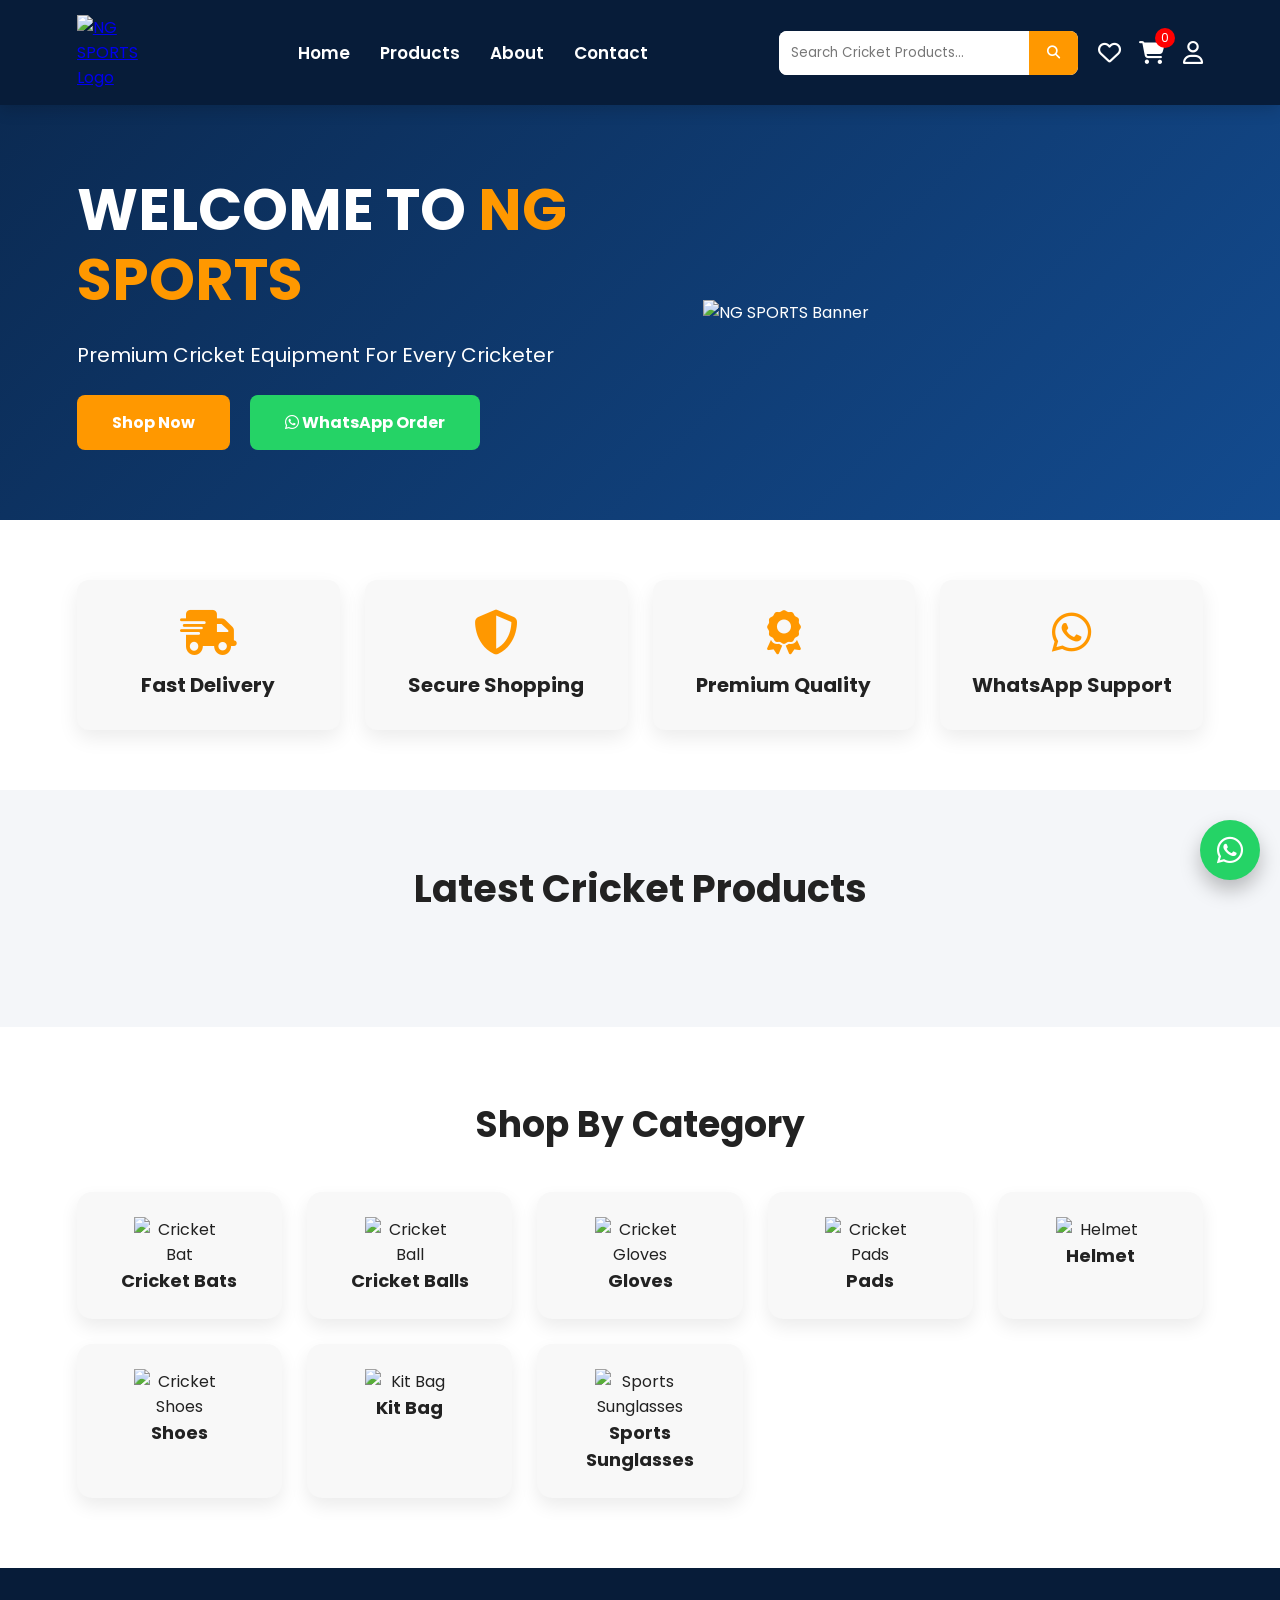
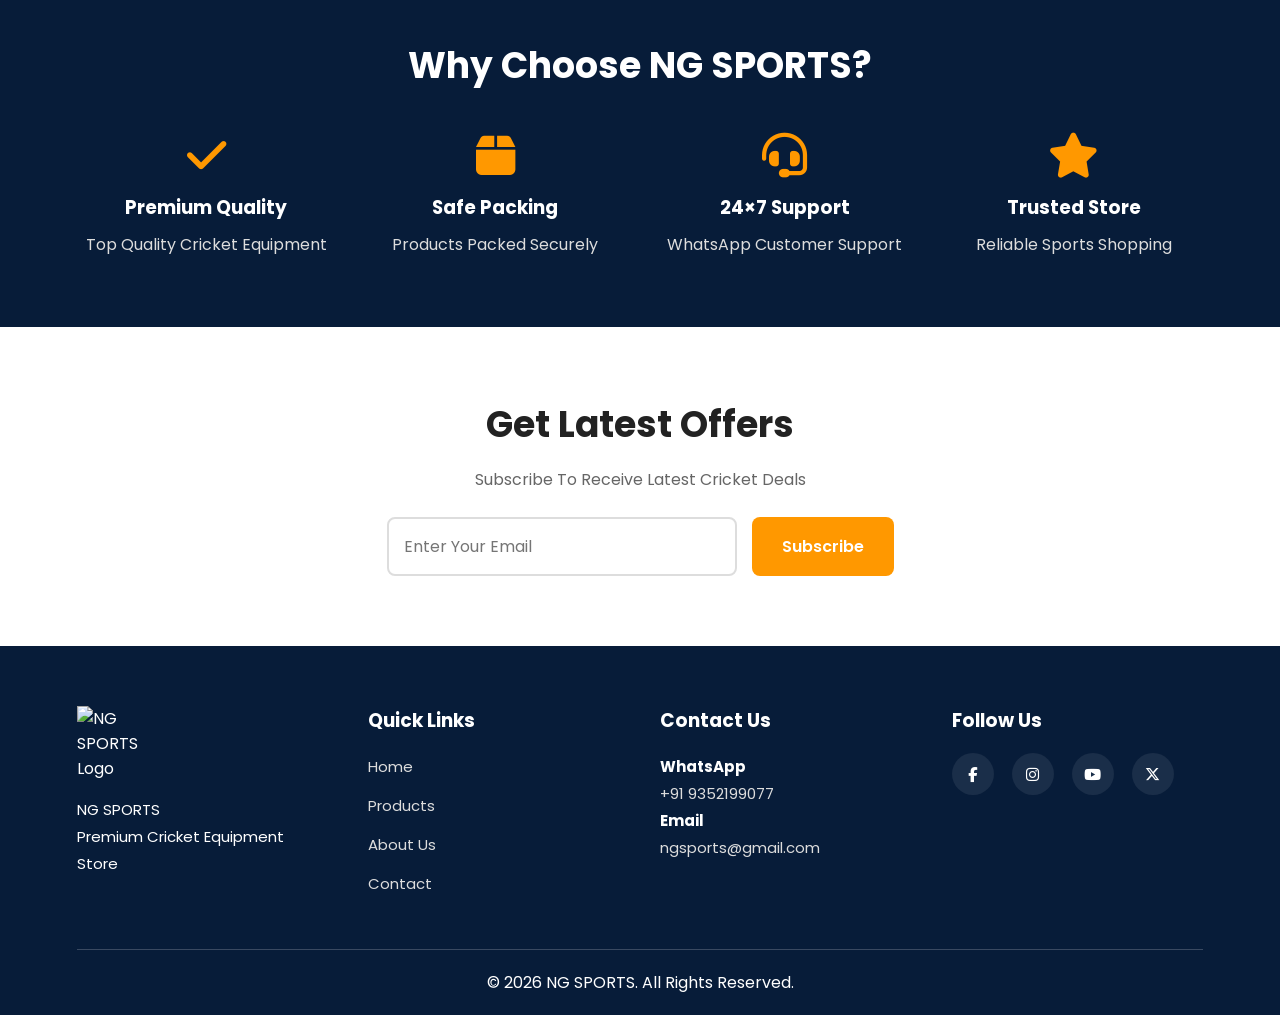
==== index.html @ f58aee19 "Add files via upload" ====
<!DOCTYPE html>
<html lang="en">

<head>
<meta charset="UTF-8">
<meta name="viewport" content="width=device-width, initial-scale=1.0">

<title>NG SPORTS | Premium Cricket Store</title>

<meta name="description" content="NG SPORTS - Buy Premium Cricket Bats, Balls, Gloves, Helmets, Shoes, Kit Bags and Sports Accessories Online.">
<meta name="keywords" content="NG SPORTS, Cricket Store, Cricket Bat, Cricket Ball, Cricket Kit, Sports Equipment">
<meta name="author" content="NG SPORTS">

<link rel="icon" href="assets/favicon.png">

<link rel="preconnect" href="https://fonts.googleapis.com">
<link rel="preconnect" href="https://fonts.gstatic.com" crossorigin>

<link href="https://fonts.googleapis.com/css2?family=Poppins:wght@300;400;500;600;700&display=swap" rel="stylesheet">

<link rel="stylesheet" href="style.css">

<link rel="stylesheet" href="https://cdnjs.cloudflare.com/ajax/libs/font-awesome/6.6.0/css/all.min.css">

</head>

<body>

<header>

<div class="logo">
<a href="index.html">
<img src="assets/logo.png" alt="NG SPORTS Logo" loading="lazy">
</a>
</div>

<nav>
<ul>
<li><a href="index.html">Home</a></li>
<li><a href="products.html">Products</a></li>
<li><a href="about.html">About</a></li>
<li><a href="contact.html">Contact</a></li>
</ul>
</nav>

<div class="header-right">

<div class="search-box">
<input type="text" id="search" placeholder="Search Cricket Products...">
<button type="button">
<i class="fa-solid fa-magnifying-glass"></i>
</button>
</div>

<div class="icons">

<a href="#">
<i class="fa-regular fa-heart"></i>
</a>

<a href="cart.html">
<i class="fa-solid fa-cart-shopping"></i>
<span id="cart-count">0</span>
</a>

<a href="login.html">
<i class="fa-regular fa-user"></i>
</a>

</div>

</div>

</header>

<section class="hero">

<div class="hero-left">

<h1>
WELCOME TO
<span>NG SPORTS</span>
</h1>

<p>
Premium Cricket Equipment For Every Cricketer
</p>

<div class="hero-btn">

<a href="#products" class="shop-btn">
Shop Now
</a>

<a href="https://wa.me/919352199077" target="_blank" class="whatsapp-btn">
<i class="fa-brands fa-whatsapp"></i>
WhatsApp Order
</a>

</div>

</div>

<div class="hero-right">
<img src="assets/banner.png" alt="NG SPORTS Banner" loading="lazy">
</div>

</section>

<section class="features">

<div class="feature">
<i class="fa-solid fa-truck-fast"></i>
<h3>Fast Delivery</h3>
</div>

<div class="feature">
<i class="fa-solid fa-shield-halved"></i>
<h3>Secure Shopping</h3>
</div>

<div class="feature">
<i class="fa-solid fa-award"></i>
<h3>Premium Quality</h3>
</div>

<div class="feature">
<i class="fa-brands fa-whatsapp"></i>
<h3>WhatsApp Support</h3>
</div>

</section>

<section id="products" class="products">

<h2>Latest Cricket Products</h2>

<div id="product-list" class="product-grid">

<!-- Firebase Products Load Here -->

</div>

</section>

<!-- Categories -->
<!-- Categories -->

<section class="categories">

<h2>Shop By Category</h2>

<div class="category-grid">

<div class="category-card">
<img src="assets/categories/bat.png" alt="Cricket Bat" loading="lazy">
<h3>Cricket Bats</h3>
</div>

<div class="category-card">
<img src="assets/categories/ball.png" alt="Cricket Ball" loading="lazy">
<h3>Cricket Balls</h3>
</div>

<div class="category-card">
<img src="assets/categories/gloves.png" alt="Cricket Gloves" loading="lazy">
<h3>Gloves</h3>
</div>

<div class="category-card">
<img src="assets/categories/pads.png" alt="Cricket Pads" loading="lazy">
<h3>Pads</h3>
</div>

<div class="category-card">
<img src="assets/categories/helmet.png" alt="Helmet" loading="lazy">
<h3>Helmet</h3>
</div>

<div class="category-card">
<img src="assets/categories/shoes.png" alt="Cricket Shoes" loading="lazy">
<h3>Shoes</h3>
</div>

<div class="category-card">
<img src="assets/categories/bag.png" alt="Kit Bag" loading="lazy">
<h3>Kit Bag</h3>
</div>

<div class="category-card">
<img src="assets/categories/sunglasses.png" alt="Sports Sunglasses" loading="lazy">
<h3>Sports Sunglasses</h3>
</div>

</div>

</section>

<section class="why-us">

<h2>Why Choose NG SPORTS?</h2>

<div class="why-grid">

<div>
<i class="fa-solid fa-check"></i>
<h3>Premium Quality</h3>
<p>Top Quality Cricket Equipment</p>
</div>

<div>
<i class="fa-solid fa-box"></i>
<h3>Safe Packing</h3>
<p>Products Packed Securely</p>
</div>

<div>
<i class="fa-solid fa-headset"></i>
<h3>24×7 Support</h3>
<p>WhatsApp Customer Support</p>
</div>

<div>
<i class="fa-solid fa-star"></i>
<h3>Trusted Store</h3>
<p>Reliable Sports Shopping</p>
</div>

</div>

</section>

<section class="newsletter">

<h2>Get Latest Offers</h2>

<p>Subscribe To Receive Latest Cricket Deals</p>

<form id="newsletter-form">

<input type="email" placeholder="Enter Your Email" required>

<button type="submit">
Subscribe
</button>

</form>

</section>

<a href="https://wa.me/919352199077" target="_blank" class="floating-whatsapp" aria-label="WhatsApp">

<i class="fa-brands fa-whatsapp"></i>

</a>

<footer>

<div class="footer-container">

<div class="footer-box">

<img src="assets/logo.png" alt="NG SPORTS Logo" class="footer-logo" loading="lazy">

<p>
NG SPORTS<br>
Premium Cricket Equipment Store
</p>

</div>

<div class="footer-box">

<h3>Quick Links</h3>

<ul>

<li><a href="index.html">Home</a></li>

<li><a href="products.html">Products</a></li>

<li><a href="about.html">About Us</a></li>

<li><a href="contact.html">Contact</a></li>

</ul>

</div>

<div class="footer-box">

<h3>Contact Us</h3>

<p><strong>WhatsApp</strong></p>

<a href="https://wa.me/919352199077">
+91 9352199077
</a>

<p><strong>Email</strong></p>

<a href="mailto:ngsports@gmail.com">
ngsports@gmail.com
</a>

</div>

<div class="footer-box">

<h3>Follow Us</h3>

<div class="social-icons">

<a href="#" aria-label="Facebook">
<i class="fa-brands fa-facebook-f"></i>
</a>

<a href="#" aria-label="Instagram">
<i class="fa-brands fa-instagram"></i>
</a>

<a href="#" aria-label="YouTube">
<i class="fa-brands fa-youtube"></i>
</a>

<a href="#" aria-label="X">
<i class="fa-brands fa-x-twitter"></i>
</a>

</div>

</div>

</div>

<div class="copyright">

<p>
© 2026 NG SPORTS. All Rights Reserved.
</p>

</div>

</footer>

<script type="module" src="firebase.js"></script>

<script src="script.js" defer></script>

</body>
</html>
---- style.css ----
/* =========================
   NG SPORTS
========================= */

*{
margin:0;
padding:0;
box-sizing:border-box;
font-family:'Poppins',sans-serif;
}

html{
scroll-behavior:smooth;
}

body{
background:#f4f6f9;
color:#222;
}

/* Header */

header{

width:100%;

display:flex;

justify-content:space-between;

align-items:center;

padding:15px 6%;

background:#071c39;

position:sticky;

top:0;

z-index:999;

box-shadow:0 5px 15px rgba(0,0,0,.15);

}

.logo img{

width:90px;

}

nav ul{

display:flex;

list-style:none;

gap:30px;

}

nav ul li a{

text-decoration:none;

color:white;

font-size:17px;

font-weight:600;

transition:.3s;

}

nav ul li a:hover{

color:#ff9800;

}

.header-right{

display:flex;

align-items:center;

gap:20px;

}

.search-box{

display:flex;

overflow:hidden;

border-radius:8px;

background:white;

}

.search-box input{

border:none;

outline:none;

padding:12px;

width:250px;

}

.search-box button{

border:none;

background:#ff9800;

color:white;

padding:0 18px;

cursor:pointer;

}

.icons{

display:flex;

gap:18px;

}

.icons a{

color:white;

font-size:23px;

text-decoration:none;

position:relative;

}

#cart-count{

position:absolute;

top:-8px;

right:-10px;

background:red;

color:white;

font-size:12px;

width:20px;

height:20px;

display:flex;

justify-content:center;

align-items:center;

border-radius:50%;

}

/* Hero */

.hero{

display:flex;

justify-content:space-between;

align-items:center;

padding:70px 6%;

background:linear-gradient(135deg,#0b2a52,#134b8f);

color:white;

}

.hero-left{

width:50%;

}

.hero-left h1{

font-size:58px;

line-height:70px;

}

.hero-left span{

color:#ff9800;

}

.hero-left p{

font-size:20px;

margin:25px 0;

}

.hero-btn{

display:flex;

gap:20px;

flex-wrap:wrap;

}

.shop-btn{

background:#ff9800;

padding:15px 35px;

border-radius:8px;

color:white;

text-decoration:none;

font-weight:bold;

}

.whatsapp-btn{

background:#25D366;

padding:15px 35px;

border-radius:8px;

color:white;

text-decoration:none;

font-weight:bold;

}

.hero-right img{

width:500px;

max-width:100%;

}
/* =========================
   Features
========================= */

.features{

display:grid;

grid-template-columns:repeat(4,1fr);

gap:25px;

padding:60px 6%;

background:white;

}

.feature{

text-align:center;

padding:30px;

border-radius:12px;

background:#f8f8f8;

transition:.3s;

box-shadow:0 8px 20px rgba(0,0,0,.08);

}

.feature:hover{

transform:translateY(-8px);

}

.feature i{

font-size:45px;

color:#ff9800;

margin-bottom:15px;

}

.feature h3{

font-size:20px;

}

/* Products */

.products{

padding:70px 6%;

}

.products h2{

text-align:center;

font-size:38px;

margin-bottom:40px;

}

.product-grid{

display:grid;

grid-template-columns:repeat(auto-fit,minmax(260px,1fr));

gap:30px;

}

.product-card{

background:white;

border-radius:15px;

overflow:hidden;

box-shadow:0 10px 25px rgba(0,0,0,.08);

transition:.3s;

}

.product-card:hover{

transform:translateY(-10px);

}

.product-card img{

width:100%;

height:240px;

object-fit:cover;

}

.product-info{

padding:20px;

}

.product-info h3{

font-size:22px;

margin-bottom:10px;

}

.price{

font-size:24px;

font-weight:bold;

color:#ff9800;

margin:15px 0;

}

.add-cart{

width:100%;

padding:14px;

border:none;

background:#071c39;

color:white;

font-size:16px;

font-weight:600;

cursor:pointer;

border-radius:8px;

transition:.3s;

}

.add-cart:hover{

background:#ff9800;

}

/* Categories */

.categories{

padding:70px 6%;

background:#ffffff;

}

.categories h2{

text-align:center;

font-size:36px;

margin-bottom:40px;

}

.category-grid{

display:grid;

grid-template-columns:repeat(auto-fit,minmax(180px,1fr));

gap:25px;

}

.category-card{

background:#f8f8f8;

padding:25px;

border-radius:15px;

text-align:center;

transition:.3s;

box-shadow:0 8px 18px rgba(0,0,0,.08);

}

.category-card:hover{

transform:translateY(-8px);

}

.category-card img{

width:90px;

margin-bottom:15px;

}

.category-card h3{

font-size:18px;

}

/* Why Us */

.why-us{

padding:70px 6%;

background:#071c39;

color:white;

}

.why-us h2{

text-align:center;

font-size:36px;

margin-bottom:40px;

}

.why-grid{

display:grid;

grid-template-columns:repeat(4,1fr);

gap:30px;

}

.why-grid div{

text-align:center;

}

.why-grid i{

font-size:45px;

color:#ff9800;

margin-bottom:15px;

}

.why-grid p{

margin-top:10px;

color:#ddd;

}
/* =========================
   Newsletter
========================= */

.newsletter{

padding:70px 6%;

text-align:center;

background:#ffffff;

}

.newsletter h2{

font-size:36px;

margin-bottom:15px;

}

.newsletter p{

margin-bottom:25px;

color:#666;

}

.newsletter form{

display:flex;

justify-content:center;

gap:15px;

flex-wrap:wrap;

}

.newsletter input{

width:350px;

padding:15px;

border:2px solid #ddd;

border-radius:8px;

outline:none;

font-size:16px;

}

.newsletter button{

padding:15px 30px;

border:none;

background:#ff9800;

color:white;

font-size:16px;

font-weight:600;

border-radius:8px;

cursor:pointer;

}

/* =========================
Footer
========================= */

footer{

background:#071c39;

color:white;

padding:60px 6% 20px;

}

.footer-container{

display:grid;

grid-template-columns:repeat(auto-fit,minmax(220px,1fr));

gap:40px;

}

.footer-logo{

width:90px;

margin-bottom:15px;

}

.footer-box h3{

margin-bottom:18px;

}

.footer-box ul{

list-style:none;

}

.footer-box ul li{

margin:12px 0;

}

.footer-box a{

text-decoration:none;

color:#ddd;

}

.footer-box a:hover{

color:#ff9800;

}

.social-icons{

display:flex;

gap:18px;

margin-top:15px;

}

.social-icons a{

font-size:24px;

color:white;

}

.social-icons a:hover{

color:#ff9800;

}

.copyright{

margin-top:40px;

padding-top:20px;

border-top:1px solid rgba(255,255,255,.2);

text-align:center;

}

/* =========================
Floating WhatsApp
========================= */

.floating-whatsapp{

position:fixed;

right:20px;

bottom:20px;

width:60px;

height:60px;

background:#25D366;

border-radius:50%;

display:flex;

justify-content:center;

align-items:center;

font-size:30px;

color:white;

text-decoration:none;

box-shadow:0 10px 20px rgba(0,0,0,.25);

z-index:9999;

}

/* =========================
Responsive
========================= */

@media(max-width:991px){

header{

flex-direction:column;

gap:20px;

}

.hero{

flex-direction:column;

text-align:center;

}

.hero-left{

width:100%;

}

.hero-right{

margin-top:40px;

}

.hero-left h1{

font-size:40px;

line-height:52px;

}

.features{

grid-template-columns:repeat(2,1fr);

}

.why-grid{

grid-template-columns:repeat(2,1fr);

}

}

@media(max-width:600px){

nav ul{

flex-wrap:wrap;

justify-content:center;

gap:15px;

}

.search-box input{

width:180px;

}

.features{

grid-template-columns:1fr;

}

.why-grid{

grid-template-columns:1fr;

}

.newsletter input{

width:100%;

}

.footer-container{

grid-template-columns:1fr;

text-align:center;

}

.social-icons{

justify-content:center;

}

}
/* =========================
   Extra Professional Styling
========================= */

a{
transition:.3s ease;
}

button{
transition:.3s ease;
}

button:hover{
transform:translateY(-2px);
}

.shop-btn:hover,
.whatsapp-btn:hover,
.newsletter button:hover,
.add-cart:hover{
opacity:.9;
transform:translateY(-3px);
}

img{
max-width:100%;
display:block;
}

.product-card{
display:flex;
flex-direction:column;
height:100%;
}

.product-info{
display:flex;
flex-direction:column;
flex:1;
}

.add-cart{
margin-top:auto;
}

.search-box input::placeholder{
color:#777;
}

input,
textarea,
select{
font-family:'Poppins',sans-serif;
}

.category-card img{
margin:auto;
}

.footer-box p,
.footer-box a{
font-size:15px;
line-height:1.8;
}

.social-icons a{
width:42px;
height:42px;
display:flex;
justify-content:center;
align-items:center;
border-radius:50%;
background:rgba(255,255,255,.08);
}

.social-icons a:hover{
background:#ff9800;
color:#fff;
}

::-webkit-scrollbar{
width:10px;
}

::-webkit-scrollbar-track{
background:#eee;
}

::-webkit-scrollbar-thumb{
background:#071c39;
border-radius:20px;
}

::-webkit-scrollbar-thumb:hover{
background:#ff9800;
}

@media(max-width:768px){

.header-right{
flex-direction:column;
width:100%;
}

.search-box{
width:100%;
}

.search-box input{
width:100%;
}

.hero-btn{
justify-content:center;
}

.products h2,
.categories h2,
.why-us h2,
.newsletter h2{
font-size:30px;
}

}
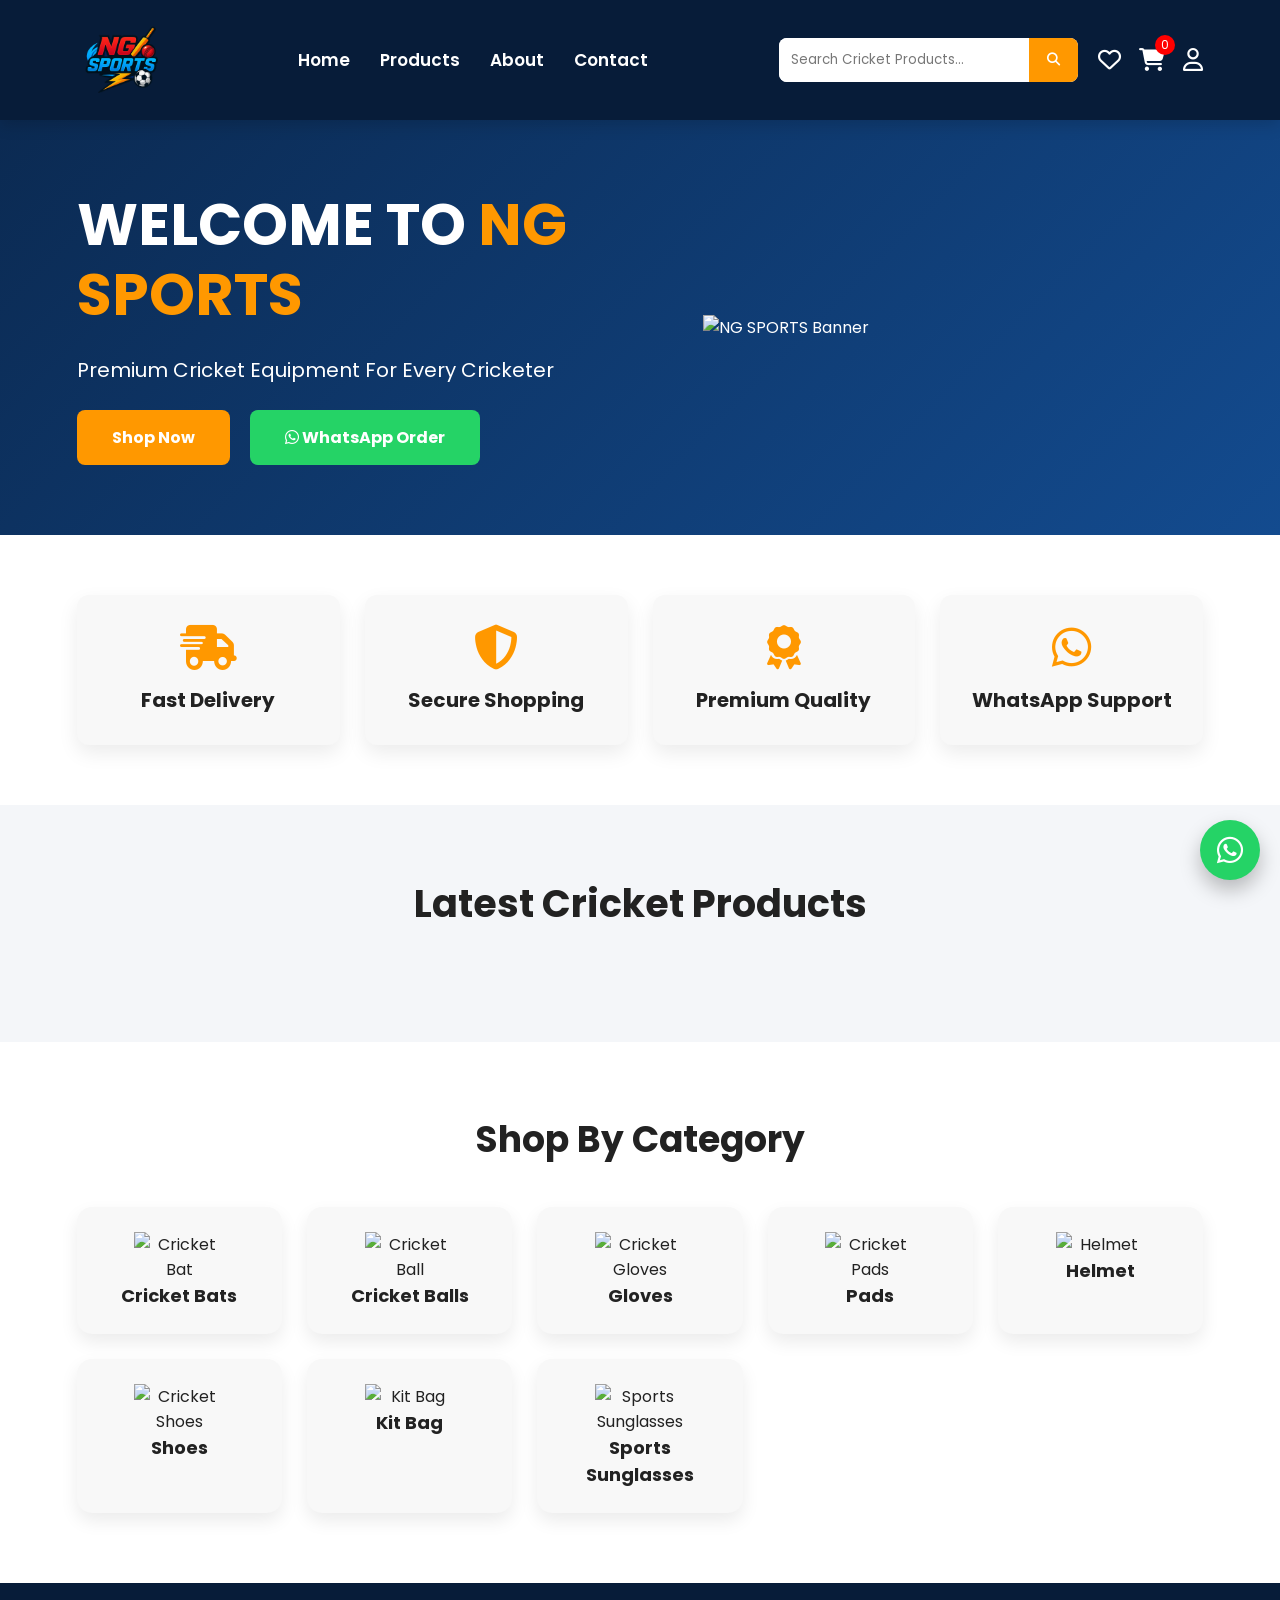
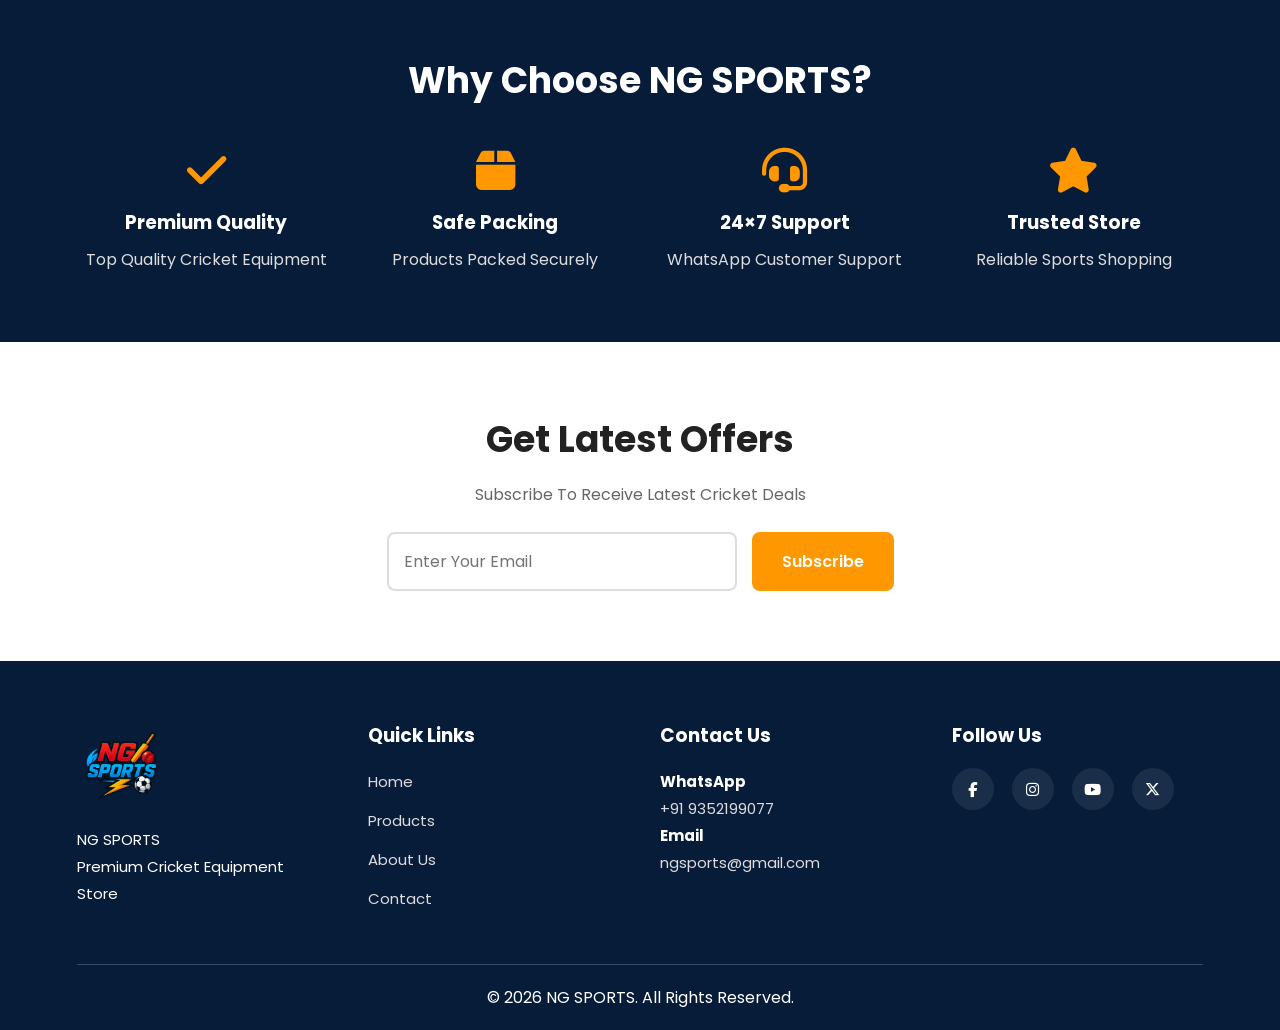
==== commit 6b6cd284: "Add files via upload" ====
--- a/index.html
+++ b/index.html
@@ -2,6 +2,7 @@
 <html lang="en">
 
 <head>
+
 <meta charset="UTF-8">
 <meta name="viewport" content="width=device-width, initial-scale=1.0">
 
@@ -11,7 +12,7 @@
 <meta name="keywords" content="NG SPORTS, Cricket Store, Cricket Bat, Cricket Ball, Cricket Kit, Sports Equipment">
 <meta name="author" content="NG SPORTS">
 
-<link rel="icon" href="assets/favicon.png">
+<link rel="icon" href="logo.PNG">
 
 <link rel="preconnect" href="https://fonts.googleapis.com">
 <link rel="preconnect" href="https://fonts.gstatic.com" crossorigin>
@@ -30,7 +31,7 @@
 
 <div class="logo">
 <a href="index.html">
-<img src="assets/logo.png" alt="NG SPORTS Logo" loading="lazy">
+<img src="logo.PNG" alt="NG SPORTS Logo" loading="lazy">
 </a>
 </div>
 
@@ -47,9 +48,11 @@
 
 <div class="search-box">
 <input type="text" id="search" placeholder="Search Cricket Products...">
+
 <button type="button">
 <i class="fa-solid fa-magnifying-glass"></i>
 </button>
+
 </div>
 
 <div class="icons">
@@ -72,7 +75,6 @@
 </div>
 
 </header>
-
 <section class="hero">
 
 <div class="hero-left">
@@ -143,9 +145,6 @@
 
 </section>
 
-<!-- Categories -->
-<!-- Categories -->
-
 <section class="categories">
 
 <h2>Shop By Category</h2>
@@ -166,7 +165,6 @@
 <img src="assets/categories/gloves.png" alt="Cricket Gloves" loading="lazy">
 <h3>Gloves</h3>
 </div>
-
 <div class="category-card">
 <img src="assets/categories/pads.png" alt="Cricket Pads" loading="lazy">
 <h3>Pads</h3>
@@ -247,7 +245,6 @@
 </form>
 
 </section>
-
 <a href="https://wa.me/919352199077" target="_blank" class="floating-whatsapp" aria-label="WhatsApp">
 
 <i class="fa-brands fa-whatsapp"></i>
@@ -260,7 +257,7 @@
 
 <div class="footer-box">
 
-<img src="assets/logo.png" alt="NG SPORTS Logo" class="footer-logo" loading="lazy">
+<img src="logo.PNG" alt="NG SPORTS Logo" class="footer-logo" loading="lazy">
 
 <p>
 NG SPORTS<br>
@@ -330,7 +327,6 @@
 </div>
 
 </div>
-
 </div>
 
 <div class="copyright">
@@ -348,4 +344,5 @@
 <script src="script.js" defer></script>
 
 </body>
+
 </html>
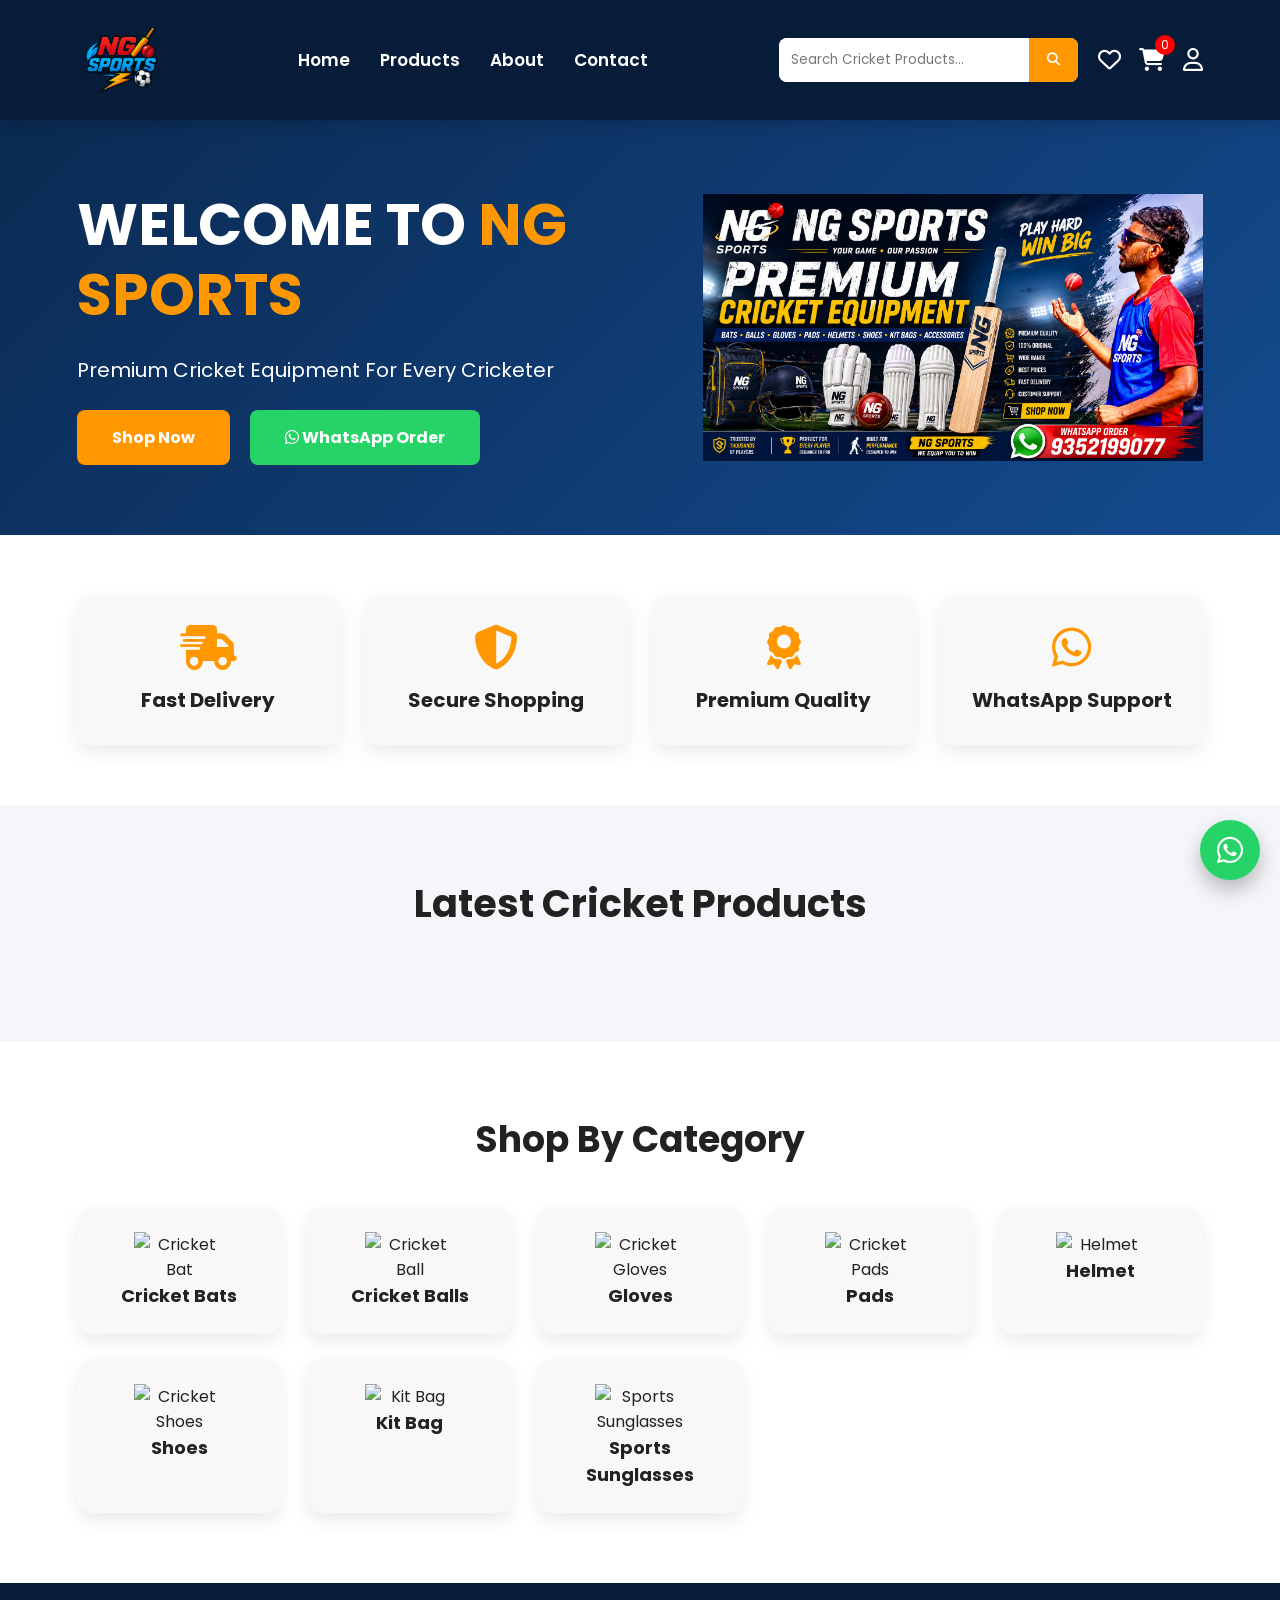
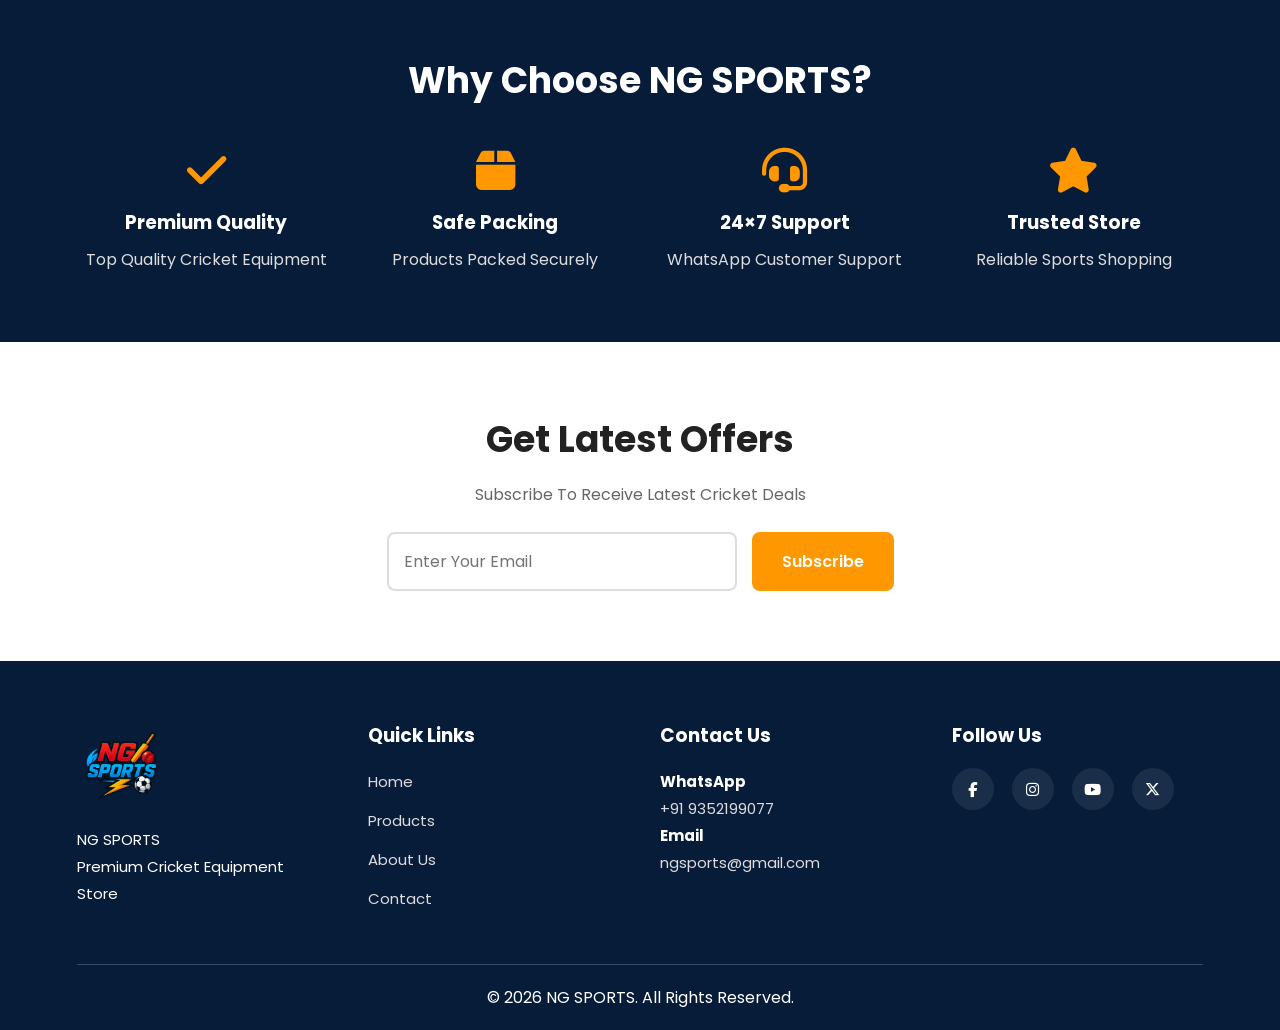
==== commit 123afa83: "Update index.html" ====
--- a/index.html
+++ b/index.html
@@ -104,7 +104,7 @@
 </div>
 
 <div class="hero-right">
-<img src="assets/banner.png" alt="NG SPORTS Banner" loading="lazy">
+<img src="banner.PNG" alt="NG SPORTS Banner" loading="lazy">
 </div>
 
 </section>
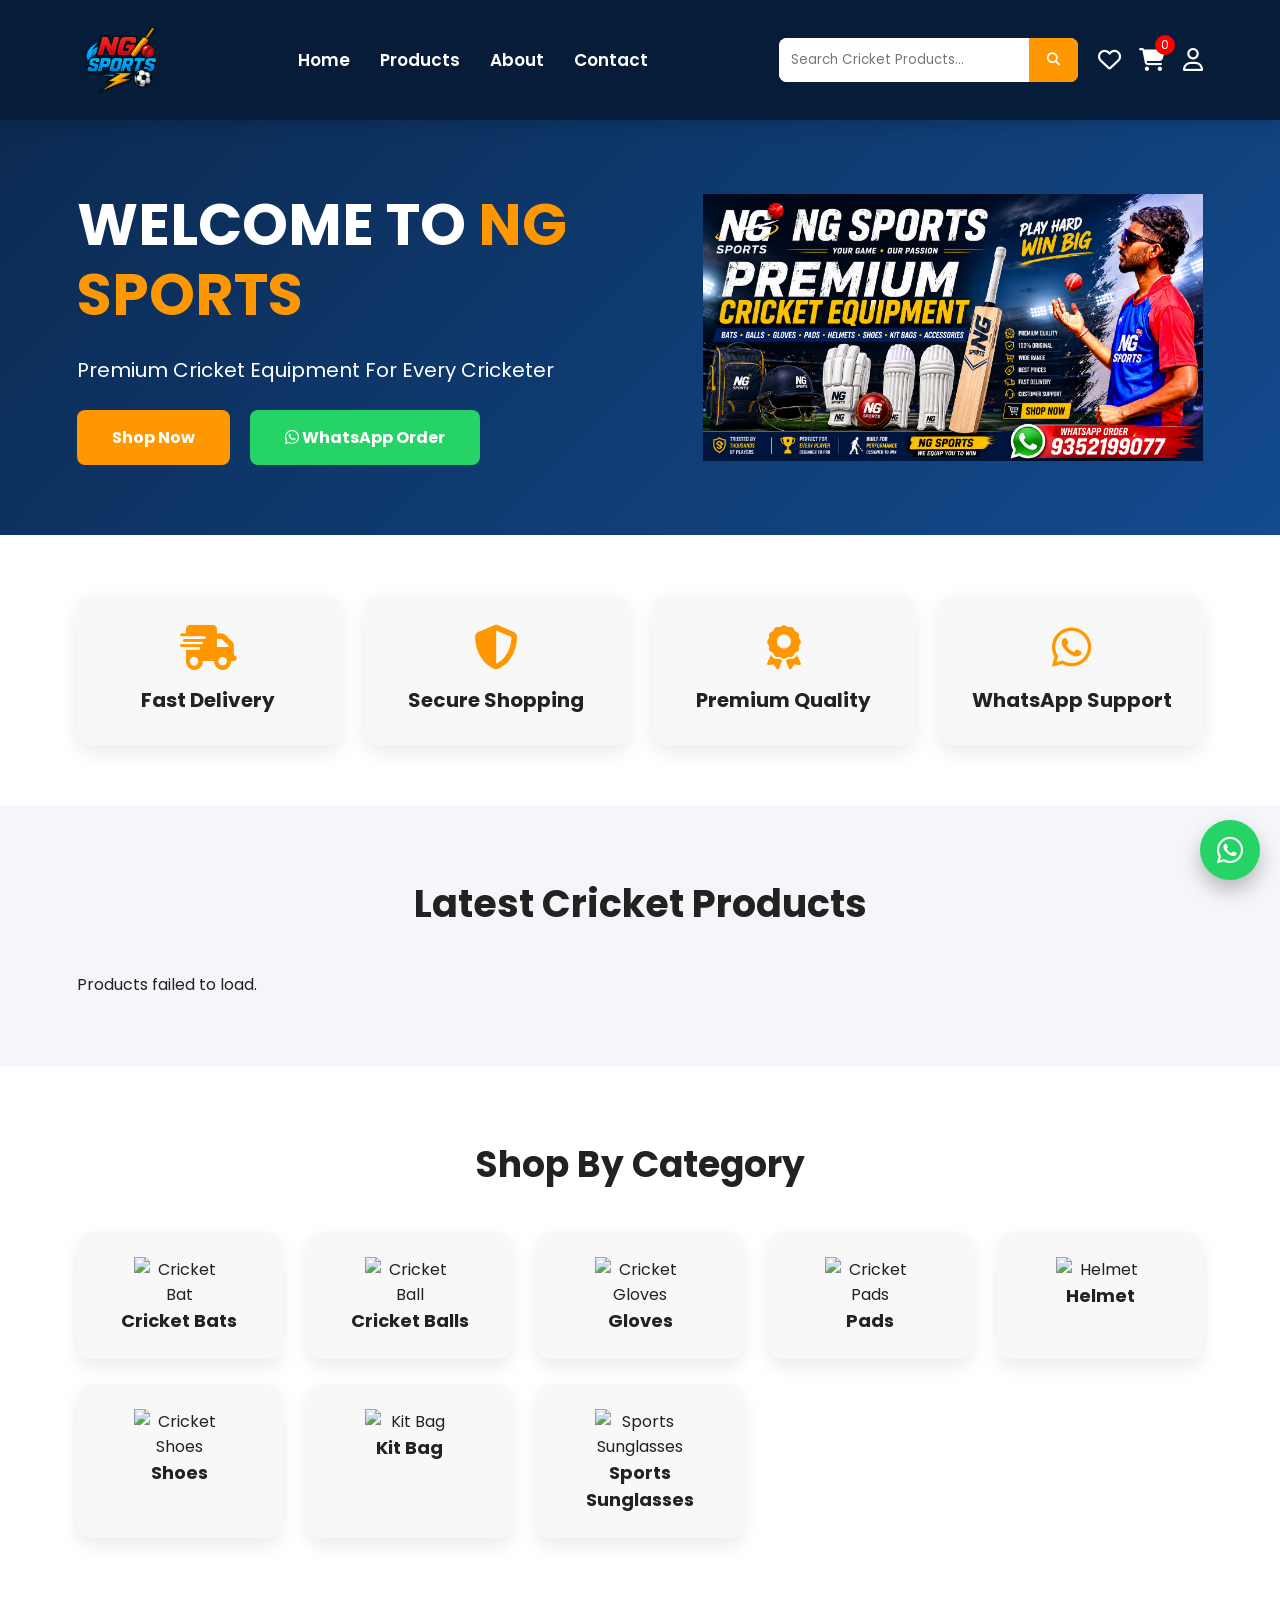
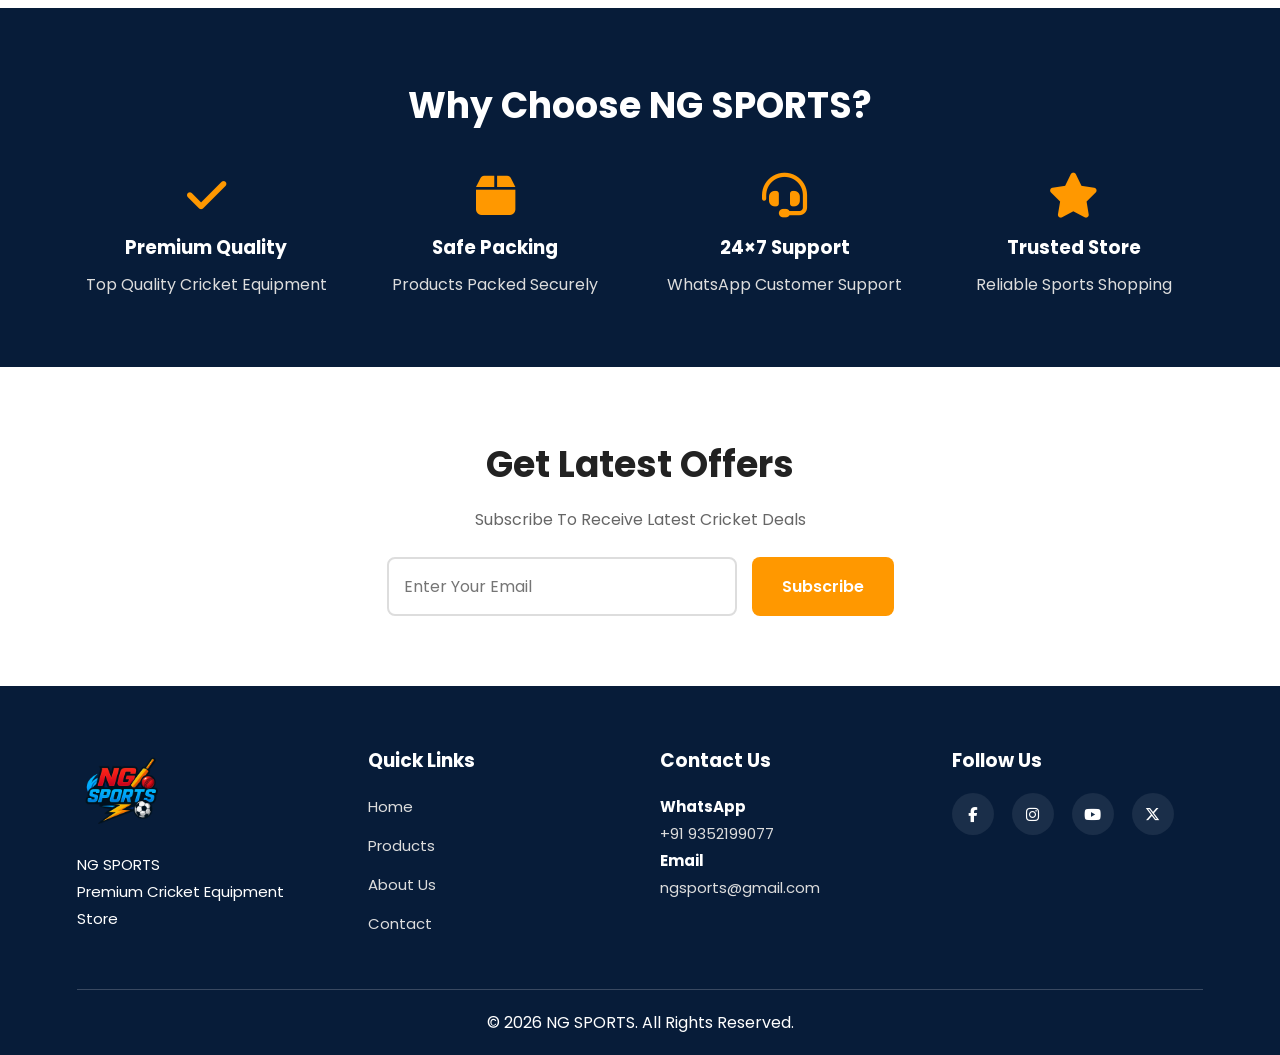
==== commit fa5ce104: "Update index.html" ====
--- a/index.html
+++ b/index.html
@@ -339,8 +339,6 @@
 
 </footer>
 
-<script type="module" src="firebase.js"></script>
-
 <script src="script.js" defer></script>
 
 </body>
